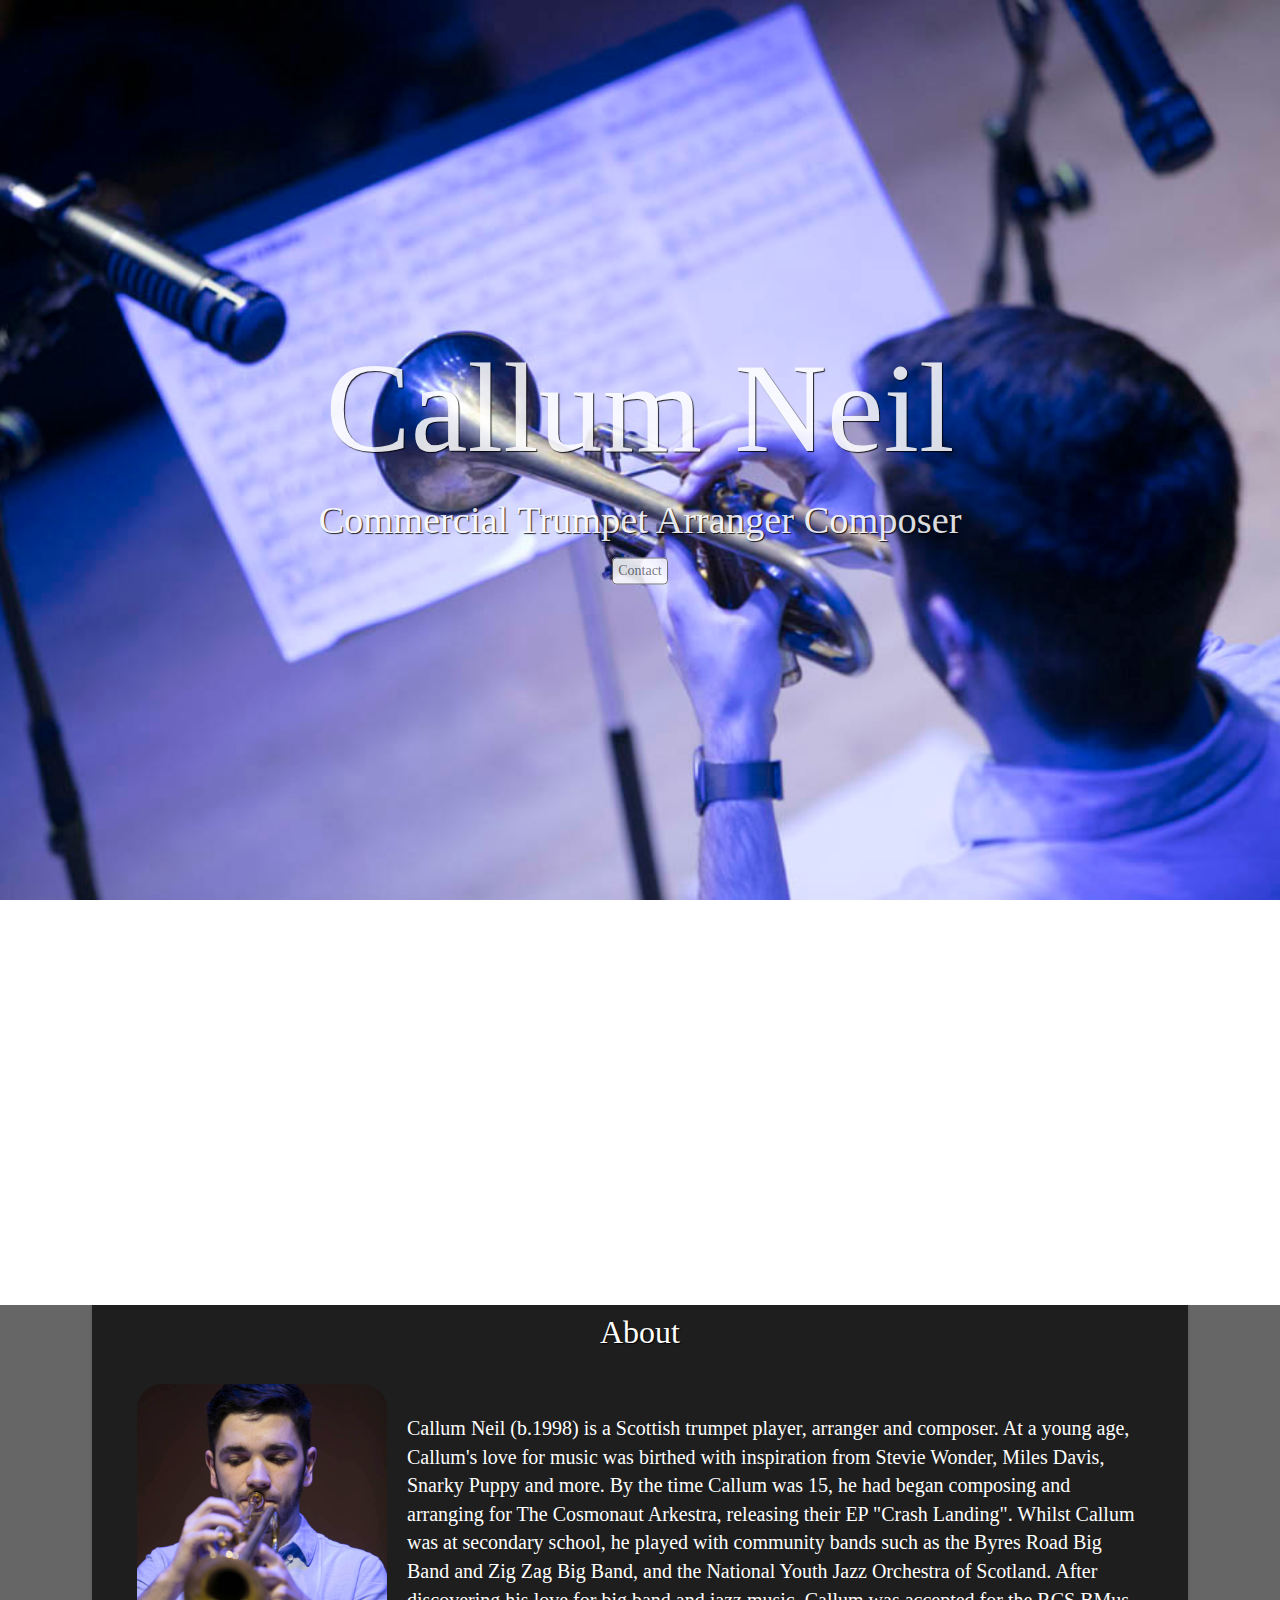
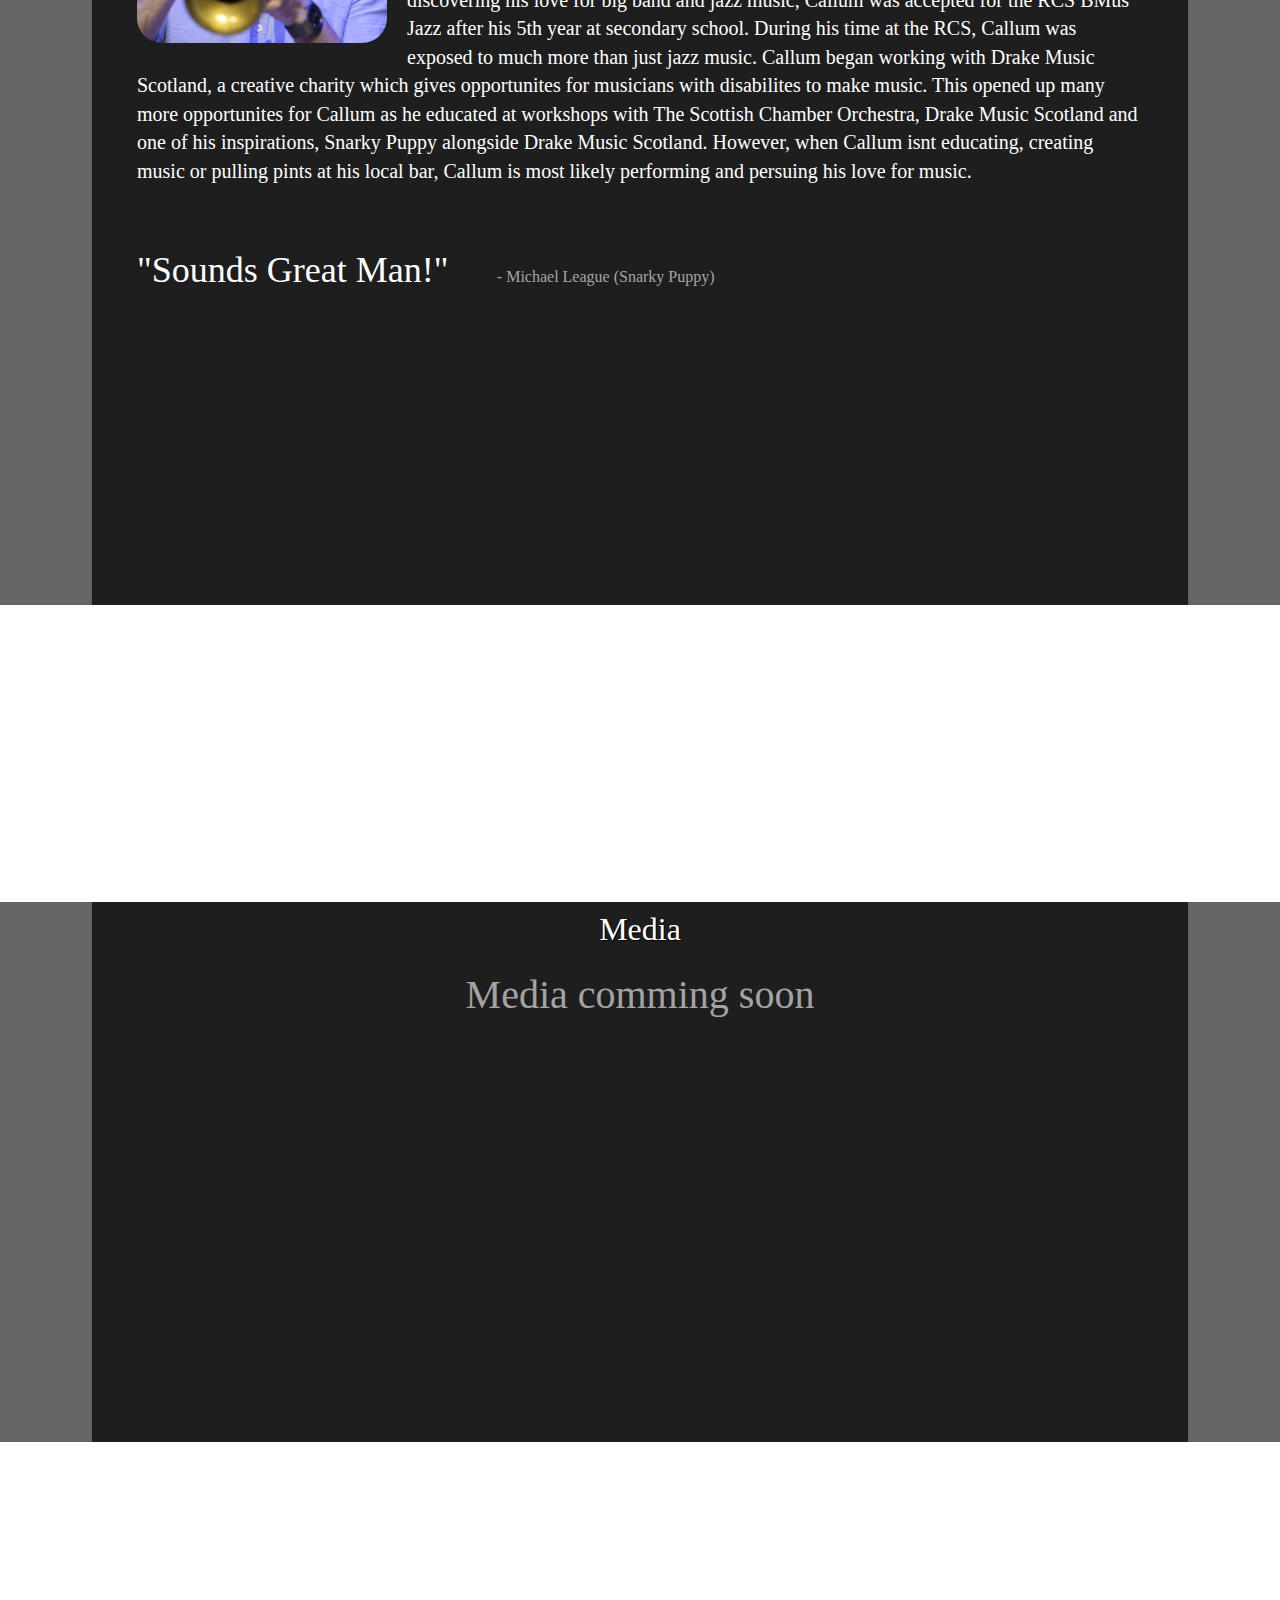
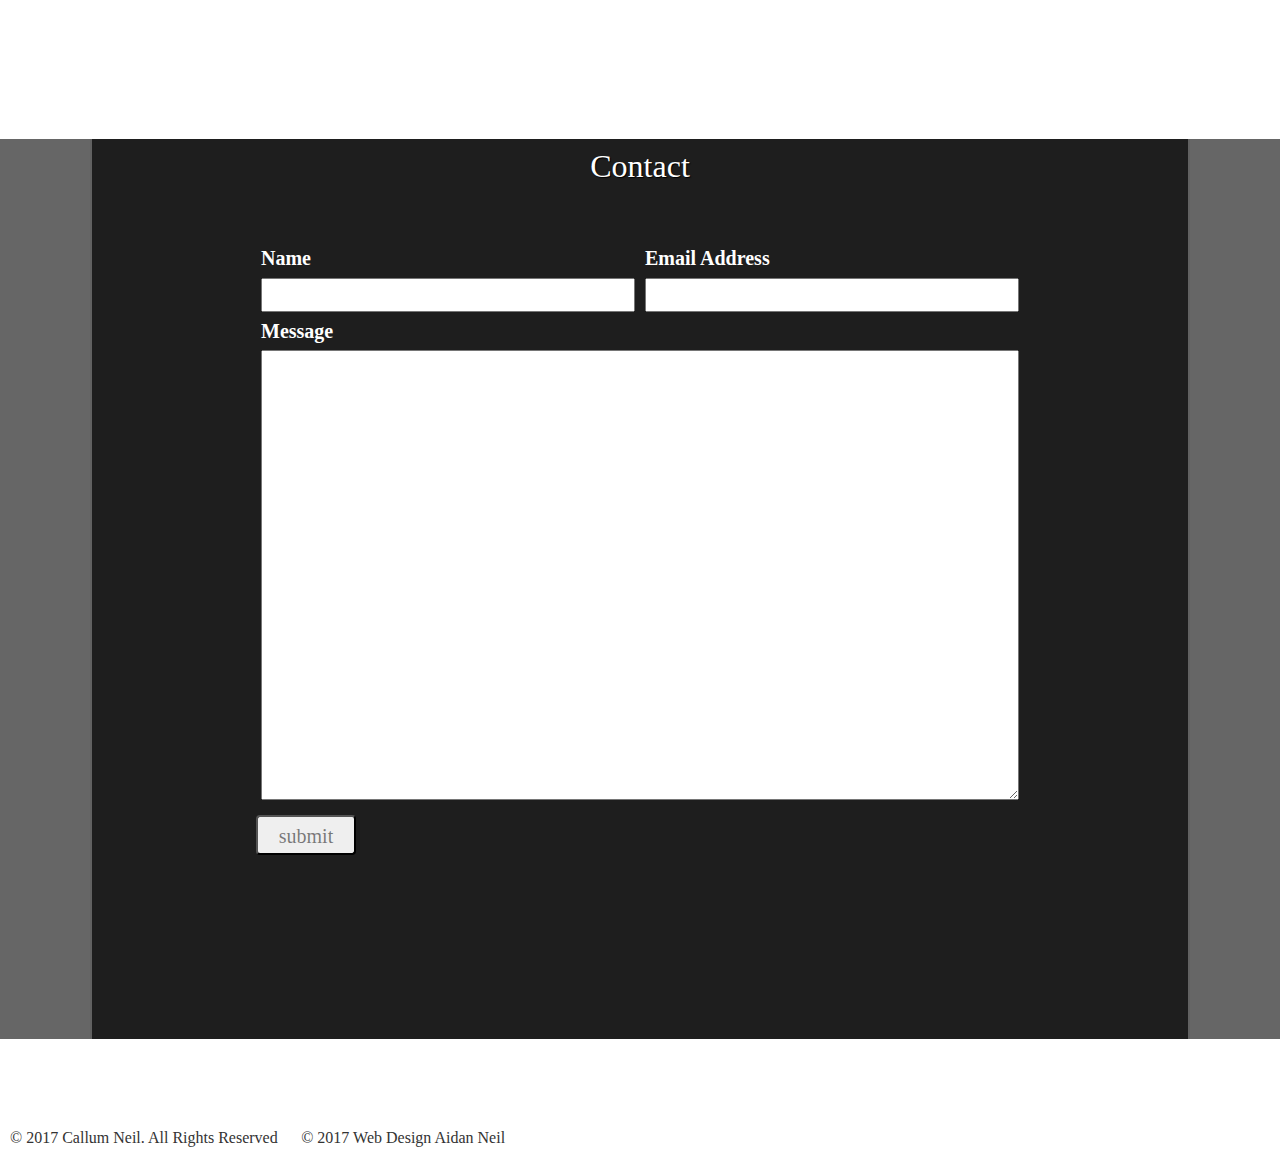
==== (Under work) index.html @ 698386e4 "Rename index.html to (Under work) index.html" ====
<!--- <!DOCTYPE html>
<html>
  <head>
  <meta charset="UTF-8">
  <meta name="google" content="notranslate">
  <meta http-equiv="Content-Language" content="en">
  <meta name="viewport" content="width=device-width, initial-scale=1">
  <meta name="viewport" content="width=device-width, initial-scale=1, maximum-scale=1, user-scalable=no">
  <meta name="keywords" content="Callum, Neil, Trumpet, Arranger, Composer, Music, Official, Website, Callum Neil, Callum Neil Music">
  <meta name="description" content="Callum Neil. Scottish trumpet player, arranger and composer. View his official website.">
  <title>Callum Neil Music</title>
  <link rel="shortcut icon" href="assets/img/favicon.ico"><!-- Latest compiled and minified CSS -->
  <link rel="stylesheet" href="https://maxcdn.bootstrapcdn.com/bootstrap/3.3.7/css/bootstrap.min.css"><!-- jQuery library -->
  <script src="https://ajax.googleapis.com/ajax/libs/jquery/3.2.1/jquery.min.js"></script><!-- Latest compiled JavaScript -->
  <script src="https://maxcdn.bootstrapcdn.com/bootstrap/3.3.7/js/bootstrap.min.js"></script>
  <link type="text/css" rel="stylesheet" href="assets/css/main.css">
  <script src="assets/js/functions.js"></script>
  </head>
  <body>
    <div id="land" class="container-fluid">
      <div id="landing" class="col-sm-12 col-md-9">
        <h1>Callum Neil</h1>
        <h2>Commercial Trumpet Arranger Composer</h2><a href="#contact" class="scroll">Contact</a>
      </div>
      <!--.icons-->
      <!--  a(href="")-->
      <!--    img(src='assets/img/linkedin.svg' href="" height='50px' width='50px')-->
      <!--  a(href="")-->
      <!--    img(src='assets/img/twitter.svg' href=" " height='50px' width='50px')-->
      <!--  a(href="")-->
      <!--    img(src='assets/img/instagram.svg' href="" height='50px' width='50px')-->
      
      
    </div>
    <div id="content">
      <div id="about">
        <div class="wrapper">
          <div class="cont">
            <h2>About</h2>
          </div>
          <div id="cont"><img src="assets/img/headshot.jpg">
            <p>Callum Neil (b.1998) is a Scottish trumpet player, arranger and composer. At a young age, Callum's love for music was birthed with inspiration from Stevie Wonder, Miles Davis, Snarky Puppy and more. By the time Callum was 15, he had began composing and arranging for The Cosmonaut Arkestra, releasing their EP "Crash Landing". Whilst Callum was at secondary school, he played with community bands such as the Byres Road Big Band and Zig Zag Big Band, and the National Youth Jazz Orchestra of Scotland. After discovering his love for big band and jazz music, Callum was accepted for the RCS BMus Jazz after his 5th year at secondary school. During his time at the RCS, Callum was exposed to much more than just jazz music. Callum began working with Drake Music Scotland, a creative charity which gives opportunites for musicians with disabilites to make music. This opened up many more opportunites for Callum as he educated at workshops with The Scottish Chamber Orchestra, Drake Music Scotland and one of his inspirations, Snarky Puppy alongside Drake Music Scotland. However, when Callum isnt educating, creating music or pulling pints at his local bar, Callum is most likely performing and persuing his love for music.</p>
            <h1>"Sounds Great Man!" </h1>
            <h3>- Michael League (Snarky Puppy)</h3>
          </div>
        </div>
      </div>
      <div id="media"> 
        <div class="wrapper">
          <div class="cont">
            <h2>Media</h2>
          </div>
          <p>Media comming soon</p>
        </div>
      </div>
      <div id="contact">
        <div class="wrapper">
          <div class="cont">
            <h2>Contact</h2>
          </div>
          <div id="formblock">
            <form action="https://formspree.io/callum@callumneilmusic.com" method="POST">
              <div id="name" class="col-md-3 col-sm-12">
                <label for="name">Name</label>
                <input type="text" id="name" name="Name:">
              </div>
              <div id="email" class="col-md-3 col-sm-12">
                <label for="email">Email Address</label>
                <input type="text" id="email" name="Email:">
              </div>
              <div id="message">
                <label>Message</label>
                <textarea id="message" name="Message:"></textarea>
              </div>
              <div id="submit">
                <input type="submit" value="submit">
              </div>
            </form>
          </div>
        </div>
      </div>
    </div>
  </body>
  <footer>
    <h4>&copy; 2017 Callum Neil. All Rights Reserved</h4>
    <h4>&copy 2017 Web Design Aidan Neil </h4>
  </footer>
</html>
---- assets/css/main.css ----
@font-face : {
  font-family: Zag, sans-serif;
  src: url("../fonts/zagregular.otf");
}

@media (max-width: 768px) {
  #land h1 {
    font-size: 100px;
  }
}

body {
  font-family: Zag;
  background-image: url("../img/1.jpg");
  background-size: cover;
  background-attachment: fixed;
  background-repeat: no-repeat;
  background-position: center;
}

#land {
  height: 140vh;
}

#landing {
  display: block;
  background-color: transparent;
  top: 50%;
  left: 50%;
  margin-right: -50%;
  transform: translate(-50%, -50%);
  height: auto;
  text-align: center;
  position: absolute;
}

#landing h1 {
  color: #fff;
  text-decoration: outline;
  text-shadow: 1px 1px 1px #000;
  font-size: 10vw;
}

#landing h2 {
  color: #fff;
  text-decoration: outline;
  text-shadow: 1px 1px 1px #000;
  font-size: 3vw;
  margin-bottom: 20px;
}

#landing a {
  padding: 5px;
  background-color: #fff;
  border: 1px solid rgba(0, 0, 0, 0.6);
  border-radius: 4px;
  color: rgba(0, 0, 0, 0.6);
}

#landing a:hover {
  border: 1px solid #000;
  text-decoration: none;
  color: #000;
}

#content {
  background-color: transparent;
}

#content .container {
  height: 100%;
}

#content .row {
  width: 100%;
}

#content .wrapper {
  border-left: rgba(255, 255, 255, 0.3) solid 2px;
  border-right: rgba(255, 255, 255, 0.3) solid 2px;
  background-color: rgba(0, 0, 0, 0.7);
  margin: 0 10vh;
  height: 100%;
}

#content h2 {
  font-size: 32px;
  padding: 10px;
  margin: 0;
  text-decoration: outline;
  text-shadow: 1px 1px 1px #000;
  text-align: center;
  color: white;
  animation-name: bounceInDown;
  margin-top: 5vh;
  margin-bottom: 1vh;
}

#about {
  height: auto;
  width: 100%;
  background-color: rgba(0, 0, 0, 0.6);
  margin: 0;
  position: bottom center;
}

#about img {
  display: block;
  float: left;
  border-radius: 25px;
  margin-left: 5vh;
  margin-right: 20px;
  margin-top: 15px;
  margin-bottom: 10px;
}

#about img {
  height: auto;
  width: 25%;
  min-width: 150px;
  max-width: 250px;
}

#about p {
  color: white;
  font-size: 20px;
  margin: 0;
  padding: 5vh;
}

#about h1 {
  color: white;
  font-size: 36px;
  display: inline-block;
  padding-left: 5vh;
}

#about h3 {
  color: rgba(255, 255, 255, 0.6);
  font-size: 16px;
  display: inline-block;
  padding-left: 5vh;
  margin-bottom: 5vh;
}

#media {
  height: 60vh;
  width: 100%;
  background-color: rgba(0, 0, 0, 0.6);
  margin: 33vh 0;
  position: bottom center;
}

#media p {
  font-size: 40px;
  color: rgba(255, 255, 255, 0.6);
  text-align: center;
  margin: auto 0;
}

#contact {
  height: auto;
  width: 100%;
  background-color: rgba(0, 0, 0, 0.6);
  position: bottom center;
  margin-bottom: 10vh;
}

#contact .row {
  color: #fff;
  text-align: center;
}

#contact label {
  color: white;
  font-size: 20px;
}

#contact #formblock {
  display: block;
  width: 60vw;
  margin-top: 5vh;
  margin-bottom: 5vh;
  margin-left: auto;
  margin-right: auto;
}

#contact #name {
  order: 1;
  width: 50%;
  margin: 0;
  padding: 5px;
  float: left;
}

#contact #name input {
  width: 100%;
}

#contact #email {
  order: 2;
  width: 50%;
  margin: 0;
  padding: 5px;
}

#contact #email input {
  width: 100%;
}

#contact #message {
  width: 100%;
  padding: 5px;
}

#contact #message textarea {
  height: 50vh;
  font-size: 32px;
}

#contact #submit {
  height: auto;
}

#contact #submit input {
  padding: 5px;
  margin-top: 10px;
  margin-bottom: 10px;
  border-radius: 4px;
  color: rgba(0, 0, 0, 0.5);
  width: 100px;
  height: 40px;
  font-size: 20px;
}

#contact #submit input:hover {
  color: black;
}

footer h4 {
  font-size: 16px;
  display: inline-block;
  margin: 0 10px;
}

@media (max-width: 425px) {
  #content .wrapper {
    width: 100%;
    margin: 0;
  }
  #contact #formblock {
    display: block;
    min-width: 0;
    width: 90%;
    margin-top: 10px;
    margin-bottom: 20px;
    margin-left: auto;
    margin-right: auto;
  }
  #contact #name {
    width: 100%;
  }
  #contact #email {
    width: 100%;
  }
  #contact #message {
    width: 100%;
  }
  #land h1 {
    font-size: 70px;
  }
  #land h2 {
    font-size: 20px;
  }
  #about img {
    float: none;
    margin: 0 auto;
  }
}
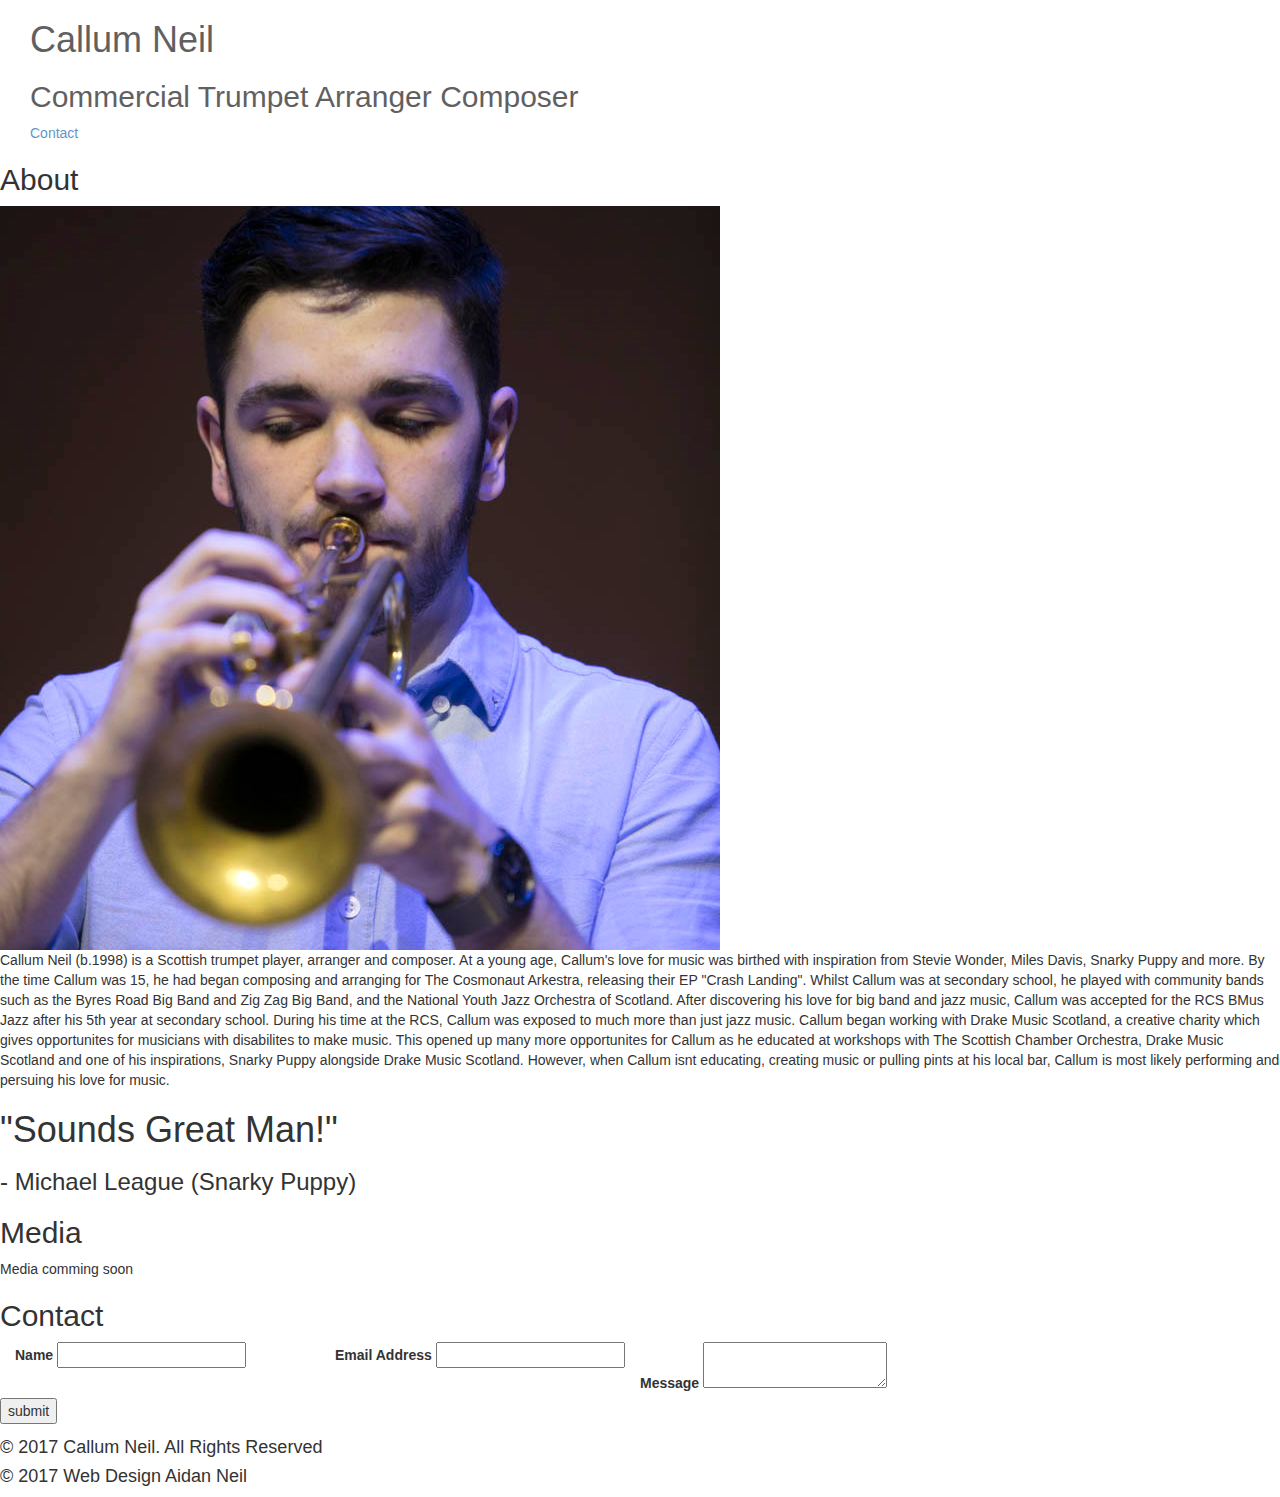
==== commit 1e80e685: "Update (Under work) index.html" ====
--- a/(Under work) index.html
+++ b/(Under work) index.html
@@ -13,7 +13,7 @@
   <link rel="stylesheet" href="https://maxcdn.bootstrapcdn.com/bootstrap/3.3.7/css/bootstrap.min.css"><!-- jQuery library -->
   <script src="https://ajax.googleapis.com/ajax/libs/jquery/3.2.1/jquery.min.js"></script><!-- Latest compiled JavaScript -->
   <script src="https://maxcdn.bootstrapcdn.com/bootstrap/3.3.7/js/bootstrap.min.js"></script>
-  <link type="text/css" rel="stylesheet" href="assets/css/main.css">
+  <link type="text/css" rel="stylesheet" href="assets/css/conmain.css">
   <script src="assets/js/functions.js"></script>
   </head>
   <body>
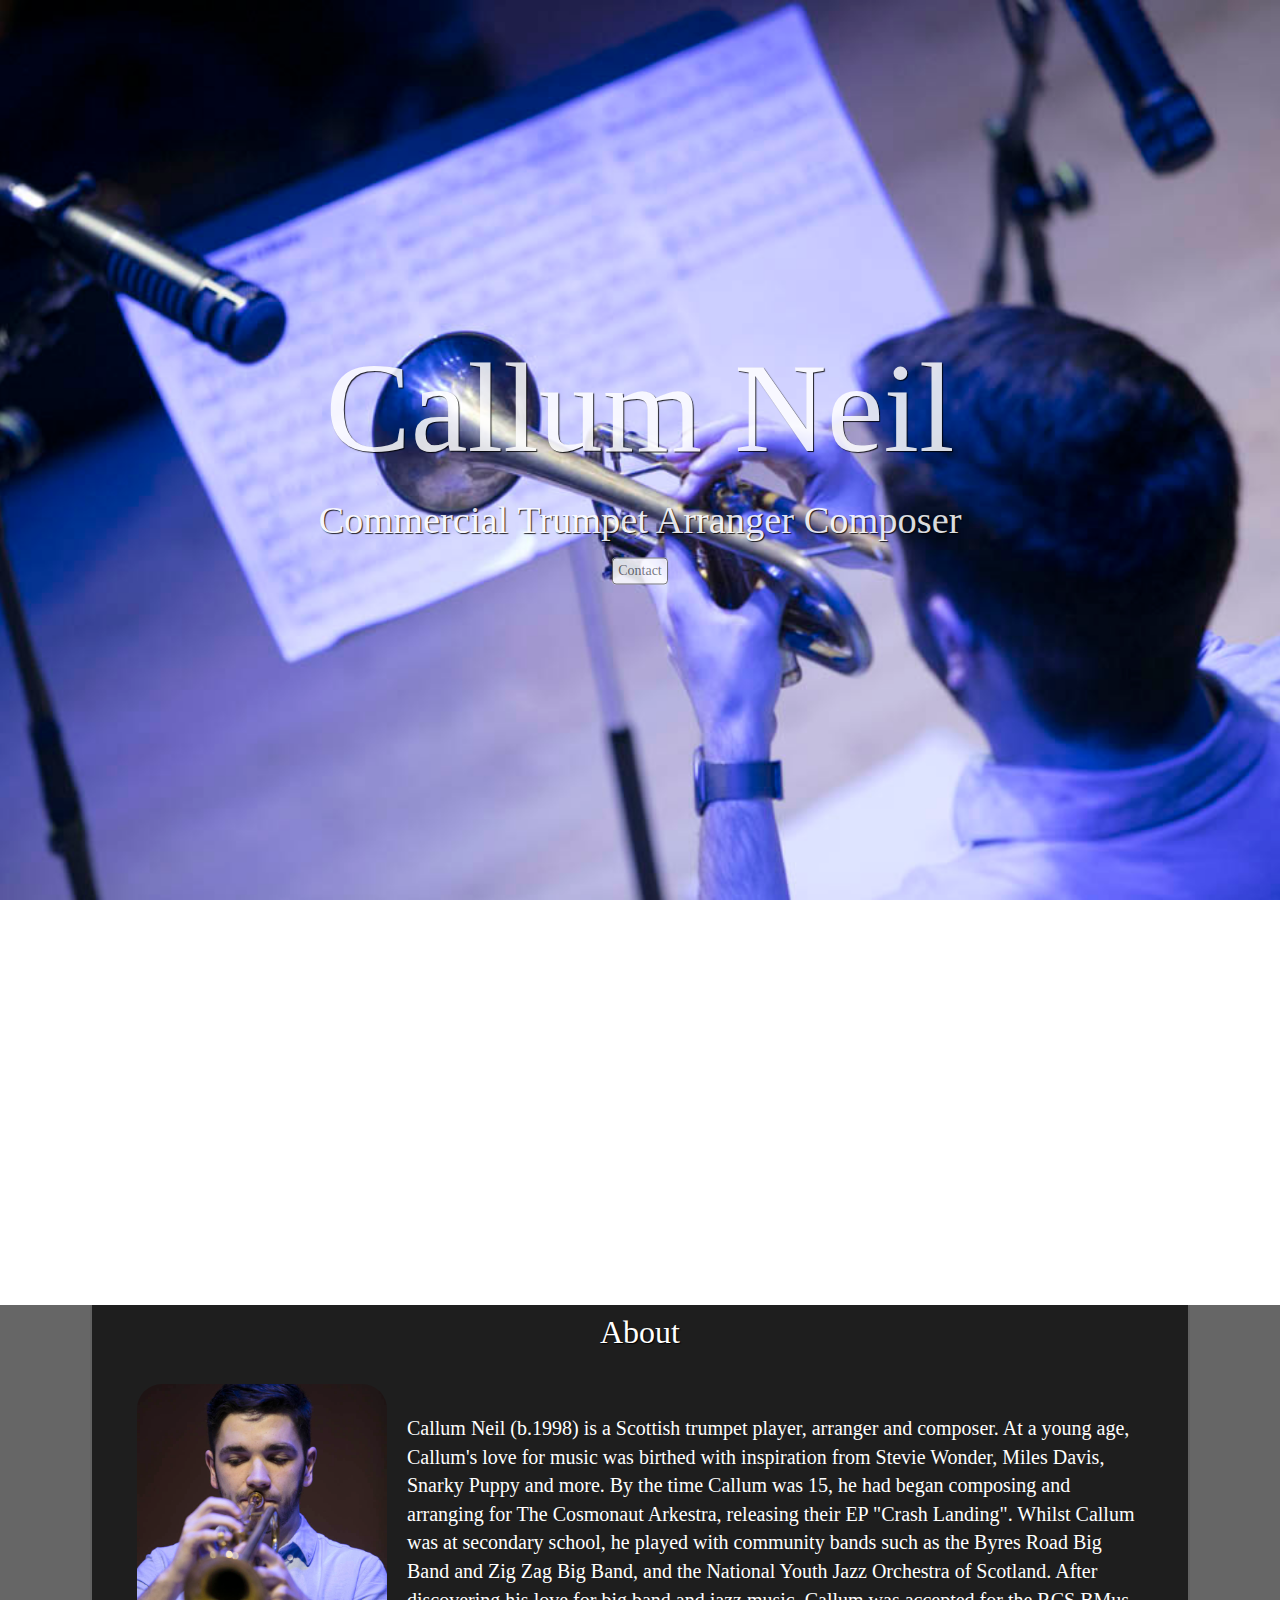
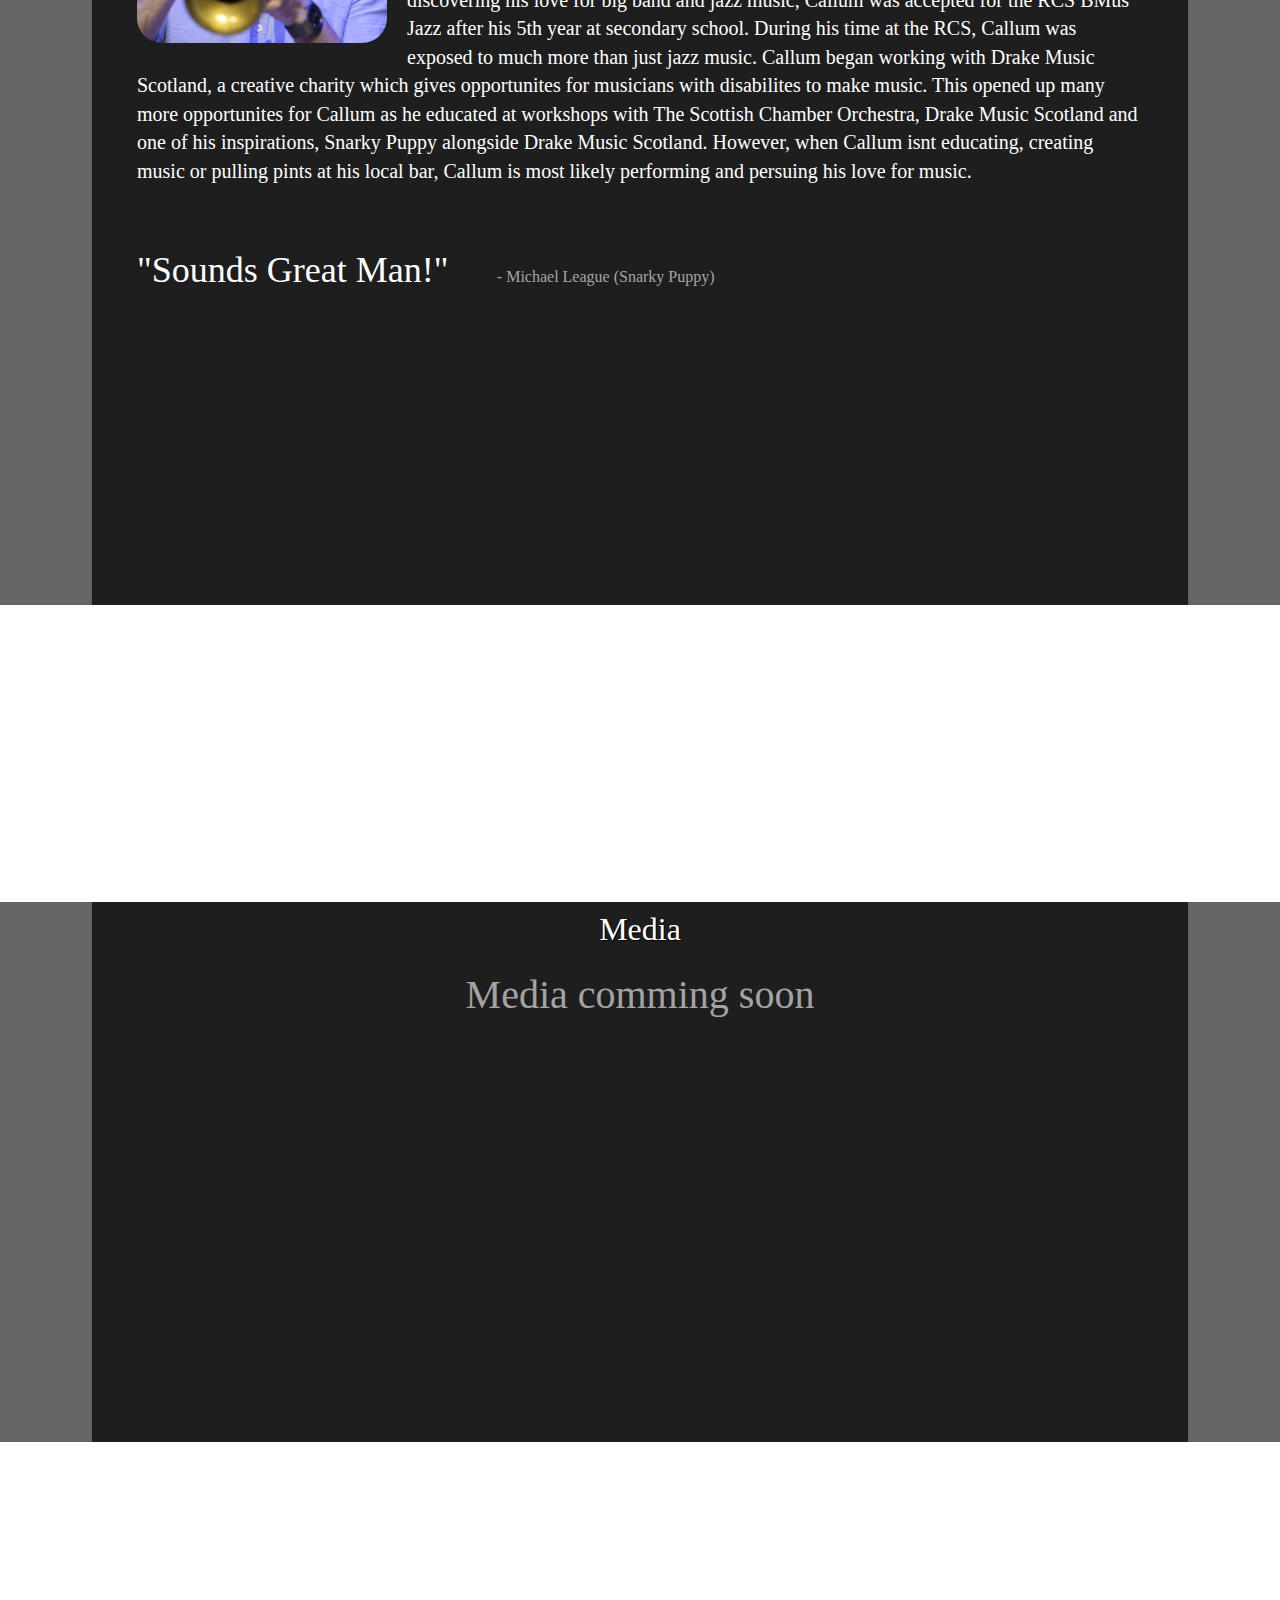
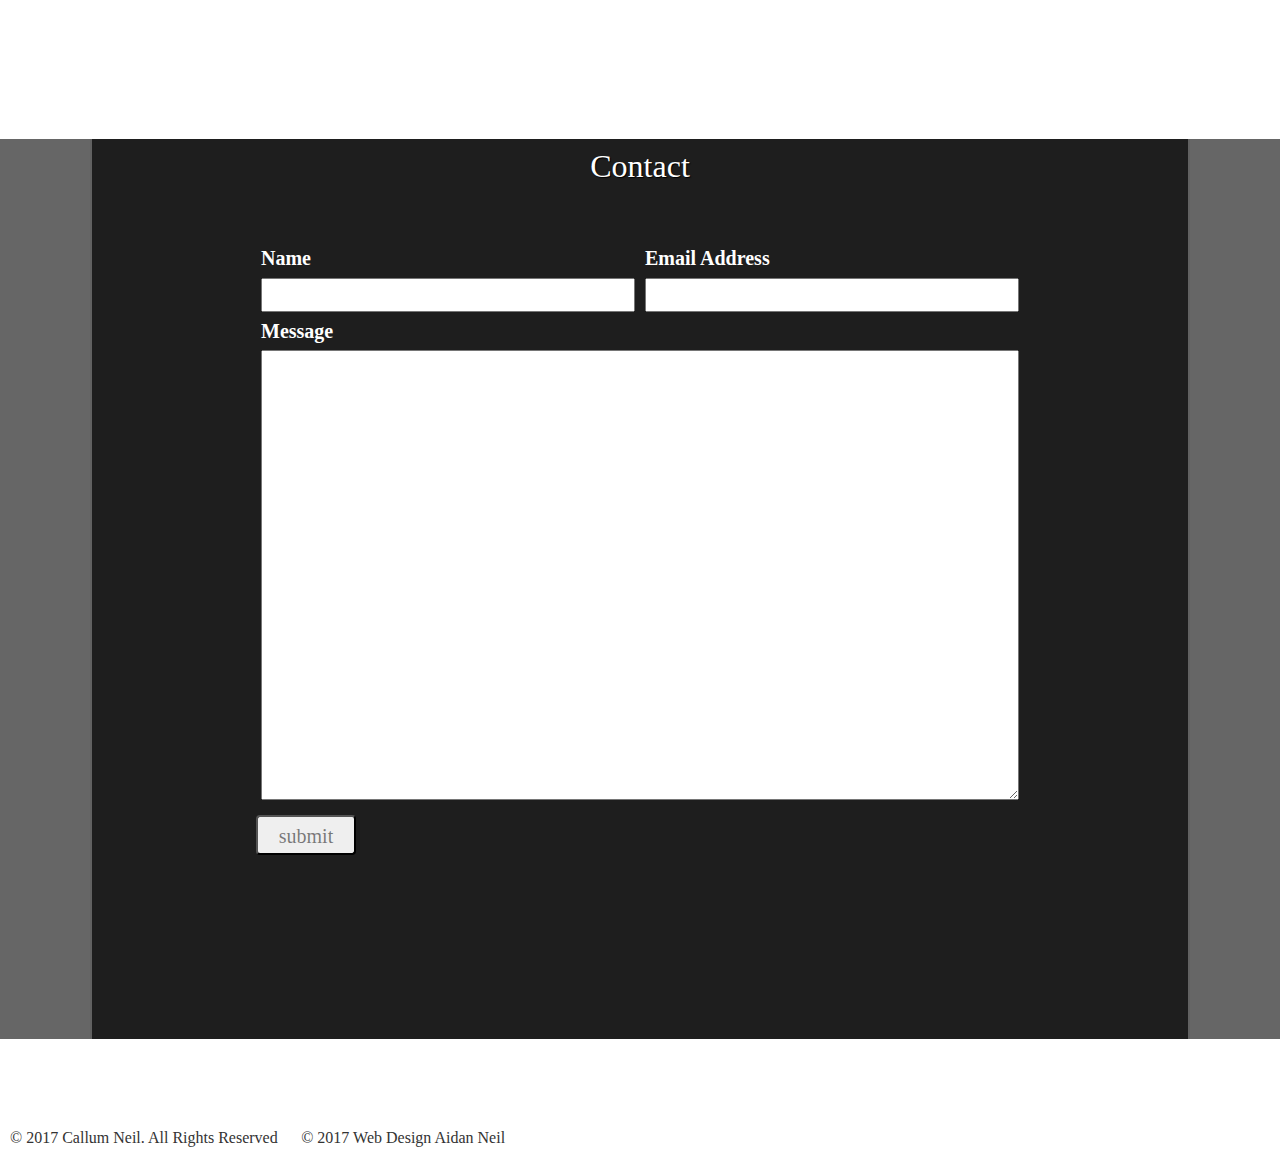
==== commit 595bb586: "Update (Under work) index.html" ====
--- a/(Under work) index.html
+++ b/(Under work) index.html
@@ -13,7 +13,7 @@
   <link rel="stylesheet" href="https://maxcdn.bootstrapcdn.com/bootstrap/3.3.7/css/bootstrap.min.css"><!-- jQuery library -->
   <script src="https://ajax.googleapis.com/ajax/libs/jquery/3.2.1/jquery.min.js"></script><!-- Latest compiled JavaScript -->
   <script src="https://maxcdn.bootstrapcdn.com/bootstrap/3.3.7/js/bootstrap.min.js"></script>
-  <link type="text/css" rel="stylesheet" href="assets/css/conmain.css">
+  <link type="text/css" rel="stylesheet" href="assets/css/main.css">
   <script src="assets/js/functions.js"></script>
   </head>
   <body>
--- a/assets/css/main.css
+++ b/assets/css/main.css
@@ -0,0 +1,279 @@
+@font-face : {
+  font-family: Zag, sans-serif;
+  src: url("../fonts/zagregular.otf");
+}
+
+@media (max-width: 768px) {
+  #land h1 {
+    font-size: 100px;
+  }
+}
+
+body {
+  font-family: Zag;
+  background-image: url("../img/1.jpg");
+  background-size: cover;
+  background-attachment: fixed;
+  background-repeat: no-repeat;
+  background-position: center;
+}
+
+#land {
+  height: 140vh;
+}
+
+#landing {
+  display: block;
+  background-color: transparent;
+  top: 50%;
+  left: 50%;
+  margin-right: -50%;
+  transform: translate(-50%, -50%);
+  height: auto;
+  text-align: center;
+  position: absolute;
+}
+
+#landing h1 {
+  color: #fff;
+  text-decoration: outline;
+  text-shadow: 1px 1px 1px #000;
+  font-size: 10vw;
+}
+
+#landing h2 {
+  color: #fff;
+  text-decoration: outline;
+  text-shadow: 1px 1px 1px #000;
+  font-size: 3vw;
+  margin-bottom: 20px;
+}
+
+#landing a {
+  padding: 5px;
+  background-color: #fff;
+  border: 1px solid rgba(0, 0, 0, 0.6);
+  border-radius: 4px;
+  color: rgba(0, 0, 0, 0.6);
+}
+
+#landing a:hover {
+  border: 1px solid #000;
+  text-decoration: none;
+  color: #000;
+}
+
+#content {
+  background-color: transparent;
+}
+
+#content .container {
+  height: 100%;
+}
+
+#content .row {
+  width: 100%;
+}
+
+#content .wrapper {
+  border-left: rgba(255, 255, 255, 0.3) solid 2px;
+  border-right: rgba(255, 255, 255, 0.3) solid 2px;
+  background-color: rgba(0, 0, 0, 0.7);
+  margin: 0 10vh;
+  height: 100%;
+}
+
+#content h2 {
+  font-size: 32px;
+  padding: 10px;
+  margin: 0;
+  text-decoration: outline;
+  text-shadow: 1px 1px 1px #000;
+  text-align: center;
+  color: white;
+  animation-name: bounceInDown;
+  margin-top: 5vh;
+  margin-bottom: 1vh;
+}
+
+#about {
+  height: auto;
+  width: 100%;
+  background-color: rgba(0, 0, 0, 0.6);
+  margin: 0;
+  position: bottom center;
+}
+
+#about img {
+  display: block;
+  float: left;
+  border-radius: 25px;
+  margin-left: 5vh;
+  margin-right: 20px;
+  margin-top: 15px;
+  margin-bottom: 10px;
+}
+
+#about img {
+  height: auto;
+  width: 25%;
+  min-width: 150px;
+  max-width: 250px;
+}
+
+#about p {
+  color: white;
+  font-size: 20px;
+  margin: 0;
+  padding: 5vh;
+}
+
+#about h1 {
+  color: white;
+  font-size: 36px;
+  display: inline-block;
+  padding-left: 5vh;
+}
+
+#about h3 {
+  color: rgba(255, 255, 255, 0.6);
+  font-size: 16px;
+  display: inline-block;
+  padding-left: 5vh;
+  margin-bottom: 5vh;
+}
+
+#media {
+  height: 60vh;
+  width: 100%;
+  background-color: rgba(0, 0, 0, 0.6);
+  margin: 33vh 0;
+  position: bottom center;
+}
+
+#media p {
+  font-size: 40px;
+  color: rgba(255, 255, 255, 0.6);
+  text-align: center;
+  margin: auto 0;
+}
+
+#contact {
+  height: auto;
+  width: 100%;
+  background-color: rgba(0, 0, 0, 0.6);
+  position: bottom center;
+  margin-bottom: 10vh;
+}
+
+#contact .row {
+  color: #fff;
+  text-align: center;
+}
+
+#contact label {
+  color: white;
+  font-size: 20px;
+}
+
+#contact #formblock {
+  display: block;
+  width: 60vw;
+  margin-top: 5vh;
+  margin-bottom: 5vh;
+  margin-left: auto;
+  margin-right: auto;
+}
+
+#contact #name {
+  order: 1;
+  width: 50%;
+  margin: 0;
+  padding: 5px;
+  float: left;
+}
+
+#contact #name input {
+  width: 100%;
+}
+
+#contact #email {
+  order: 2;
+  width: 50%;
+  margin: 0;
+  padding: 5px;
+}
+
+#contact #email input {
+  width: 100%;
+}
+
+#contact #message {
+  width: 100%;
+  padding: 5px;
+}
+
+#contact #message textarea {
+  height: 50vh;
+  font-size: 32px;
+}
+
+#contact #submit {
+  height: auto;
+}
+
+#contact #submit input {
+  padding: 5px;
+  margin-top: 10px;
+  margin-bottom: 10px;
+  border-radius: 4px;
+  color: rgba(0, 0, 0, 0.5);
+  width: 100px;
+  height: 40px;
+  font-size: 20px;
+}
+
+#contact #submit input:hover {
+  color: black;
+}
+
+footer h4 {
+  font-size: 16px;
+  display: inline-block;
+  margin: 0 10px;
+}
+
+@media (max-width: 425px) {
+  #content .wrapper {
+    width: 100%;
+    margin: 0;
+  }
+  #contact #formblock {
+    display: block;
+    min-width: 0;
+    width: 90%;
+    margin-top: 10px;
+    margin-bottom: 20px;
+    margin-left: auto;
+    margin-right: auto;
+  }
+  #contact #name {
+    width: 100%;
+  }
+  #contact #email {
+    width: 100%;
+  }
+  #contact #message {
+    width: 100%;
+  }
+  #land h1 {
+    font-size: 70px;
+  }
+  #land h2 {
+    font-size: 20px;
+  }
+  #about img {
+    float: none;
+    margin: 0 auto;
+  }
+}
